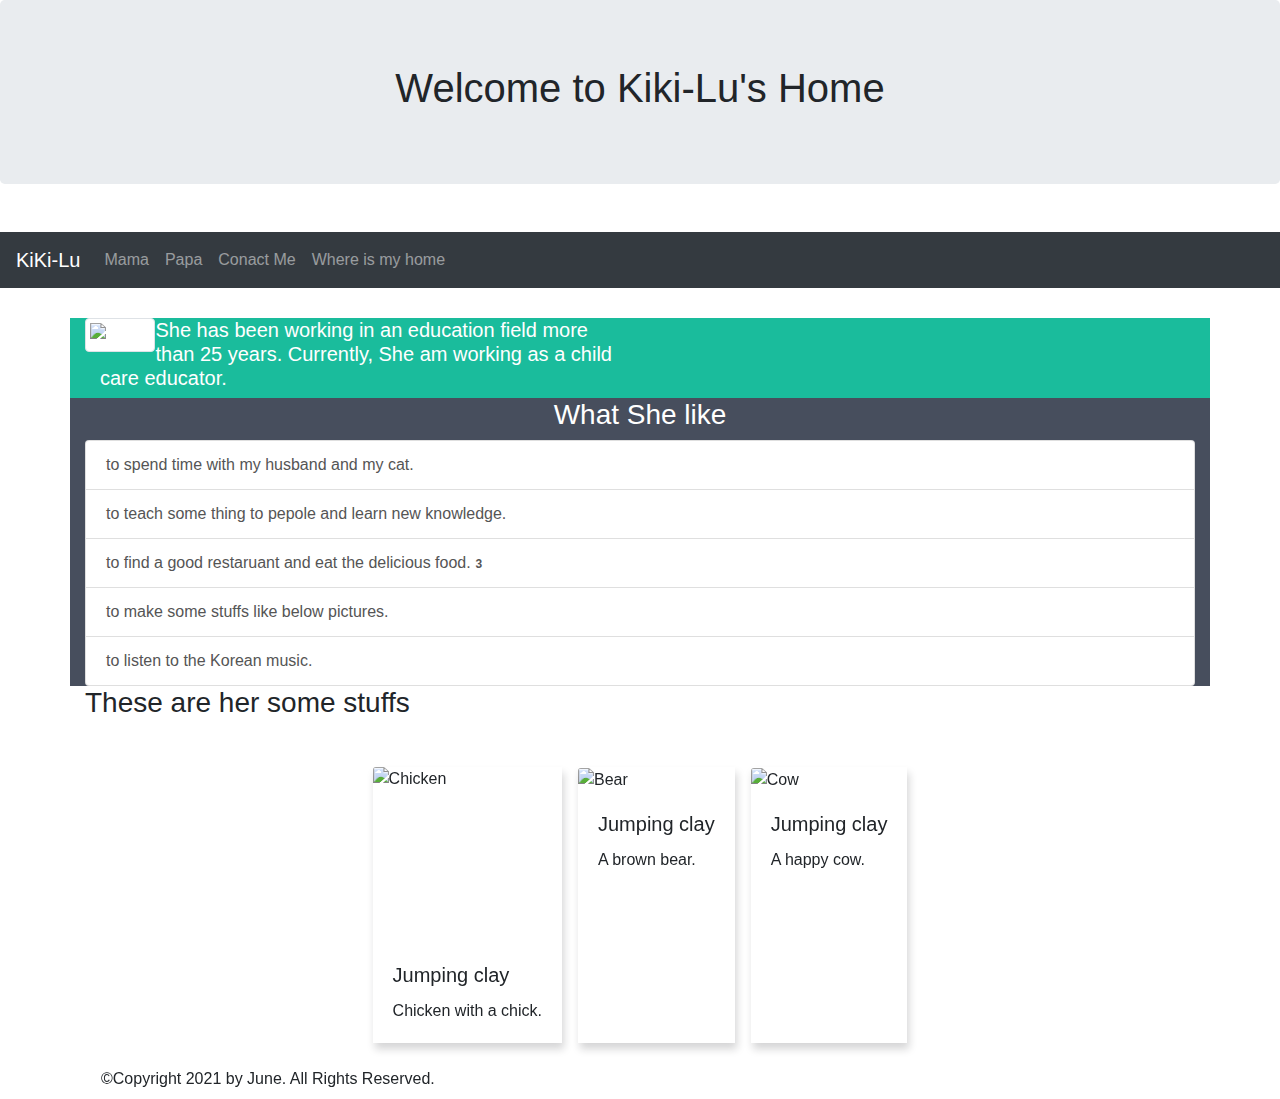
==== mama.html @ 64247022 "First commit" ====
<!DOCTYPE html>
<html lang="en">
<head>
	<title>Kiki's Cyber Home</title>
	<meta charset="utf-8">
	<meta name="viewport" content="width=device-width, initial-scale=1">
	<link rel="canonical" href="https://getbootstrap.com/docs/4.3/components/carousel/">
	<link rel="stylesheet" href="https://cdn.jsdelivr.net/npm/bootstrap@4.6.0/dist/css/bootstrap.min.css">
	<script src="https://code.jquery.com/jquery-3.5.1.min.js"></script>
	<script src="https://cdn.jsdelivr.net/npm/bootstrap@4.6.0/dist/js/bootstrap.bundle.min.js"></script>
  
	<link rel="stylesheet" href="./main.css">  	  
</head>
<body>


<!-- ============= Navigator ============== -->
<div id="top" class="jumbotron text-center" style="margin-bottom:0">
  <h1>Welcome to Kiki-Lu's Home</h1>
</div>


<nav class="navbar navbar-expand-md navbar-dark bg-dark sticky-top mt-5">
	<a href="index.html" class="navbar-brand">KiKi-Lu</a>
	<button type="button" class="navbar-toggler" data-toggle="collapse" data-target="#navbarCollapse">
		<span class="navbar-toggler-icon"></span>
	</button>

	<div class="collapse navbar-collapse" id="navbarCollapse">
		<div class="navbar-nav">
			<ul class="navbar-nav ms-auto">			
				<li class="nav-item"><a class="nav-link" href="mama.html">Mama</a></li>
				<li class="nav-item"><a class="nav-link" href="papa.html">Papa</a></li>    	
				<li class="nav-item"><a class="nav-link" href="contact.html">Conact Me</a></li>
				<li class="nav-item"><a class="nav-link" href="where.html">Where is my home</a></li>
			</ul>
		</div>
	</div>
</nav>
<!-- ============= Navigator END ============== -->


<div class="container" style="margin-top:30px">
	<div class="row">
	<!-- First Container -->
		<div class="container-fluid col-lg-12 bg-1">
			<img src="./images/1.jpg" class="float-left img-responsive img-circle img-thumbnail" style="display:inline" alt="Mama">
			<div class="col-lg-6"><h5>She has been working in an education field more than 25 years.
			  Currently, She am working as a child care educator.</h3></div>
		</div>

		<!-- Second Container -->
		<div class="container-fluid col-lg-12 bg-2">
			<h3 class="margin text-center">What She like</h3>
			<ul class="list-group ">
			  <li class="list-group-item bg-3">to spend time with my husband and my cat.</li>
			  <li class="list-group-item bg-3">to teach some thing to pepole and learn new knowledge.</li>
			  <li class="list-group-item bg-3">to find a good restaruant and eat the delicious food.<span class="badge">3</span></li>
			  <li class="list-group-item bg-3">to make some stuffs like below pictures.</li>
			  <li class="list-group-item bg-3">to listen to the Korean music.</li>
			</ul>
		</div>

		<!-- Third Container (Grid) -->
		<div class="container-fluid col-lg-12">    	
			<h3 class="margin">These are her some stuffs</h3><br>
			<div id="carouselExampleControls" class="carousel slide" data-ride="carousel">
				<!-- The slideshow -->
				<div class="carousel-inner">
					<div class="carousel-item active">
						<div class="cards-wrapper">
							<div class="card">
								<img src="./images/w1.jpg"" class="card-img-top" alt="Chicken">
								<div class="card-body">
									<h5 class="card-title">Jumping clay</h5>
									<p class="card-text">Chicken with a chick.</p>
								</div>
							</div>
							<div class="card d-none d-md-block">
								<img src="./images/w2.jpg" class="card-img-top" alt="Bear">
								<div class="card-body">
									<h5 class="card-title">Jumping clay</h5>
									<p class="card-text">A brown bear.</p>
								</div>
							</div>
							<div class="card d-none d-md-block">
								<img src="./images/w3.jpg" class="card-img-top" alt="Cow">
								<div class="card-body">
									<h5 class="card-title">Jumping clay</h5>
									<p class="card-text">A happy cow.</p>
								</div>
							</div>
						</div>
					</div>
					<div class="carousel-item">
						<div class="cards-wrapper">
							<div class="card d-none d-md-block">
								<img src="./images/w4.jpg" class="card-img-top" alt="Cow">
								<div class="card-body">
									<h5 class="card-title">Cooking</h5>
									<p class="card-text">Twisted bread stick</p>
								</div>
							</div>
							<div class="card d-none d-md-block">
								<img src="./images/w5.jpg" class="card-img-top" alt="Cow">
								<div class="card-body">
								  <h5 class="card-title">Cooking</h5>
								  <p class="card-text">Pock cutlet</p>
								</div>
							</div>
							<div class="card d-none d-md-block">
								<img src="./images/w6.jpg" class="card-img-top" alt="Cow">
								<div class="card-body">
								  <h5 class="card-title">Cooking</h5>
								  <p class="card-text">Jjambong</p>
								</div>
							</div>
						</div>
					</div>			
				</div>
			</div>	
		</div>	
	</div>
	
	<footer class="navbar footer">
		©Copyright 2021 by June. All Rights Reserved.
	</footer>	
</div>

</body>
</html>
---- main.css ----
/* main page */

.kiki-padding {
	padding-top : 15px;
	padding-bottom: 15px;
}

/* Google Map. */
.map-responsive{
    overflow:hidden;
    padding-bottom:56.25%;
    position:relative;
    height:0;
}

.map-responsive iframe{
    left:0;
    top:0;
    height:40%;
    width:100%;
    position:absolute;
}

/* mama */
 .bg-1 { 
	background-color: #1abc9c; /* Green */
	color: #ffffff;
}

.bg-2 { 
	background-color: #474e5d; /* Dark Blue */
	color: #ffffff;
}

.bg-3 { 
	background-color: #ffffff; /* White */
	color: #555555;
 }

.bg-4 { 
	background-color: #2f2f2f; /* Black Gray */
	color: #fff;
 }

/* carousel */
.cards-wrapper {
  display: flex;
  justify-content: center;
}
.card img {
  max-width: 100%;
  max-height: 100%;
}
.card {
  margin: 0 0.5em;
  box-shadow: 2px 6px 8px 0 rgba(22, 22, 26, 0.18);
  border: none;
  border-radius: 0;
}
.carousel-inner {
  padding: 1em;
}
.carousel-control-prev,
.carousel-control-next {
  background-color: #e1e1e1;
  width: 5vh;
  height: 5vh;
  border-radius: 50%;
  top: 50%;
  transform: translateY(-50%);
}
@media (min-width: 768px) {
  .card img {
    height: 11em;
  }
}
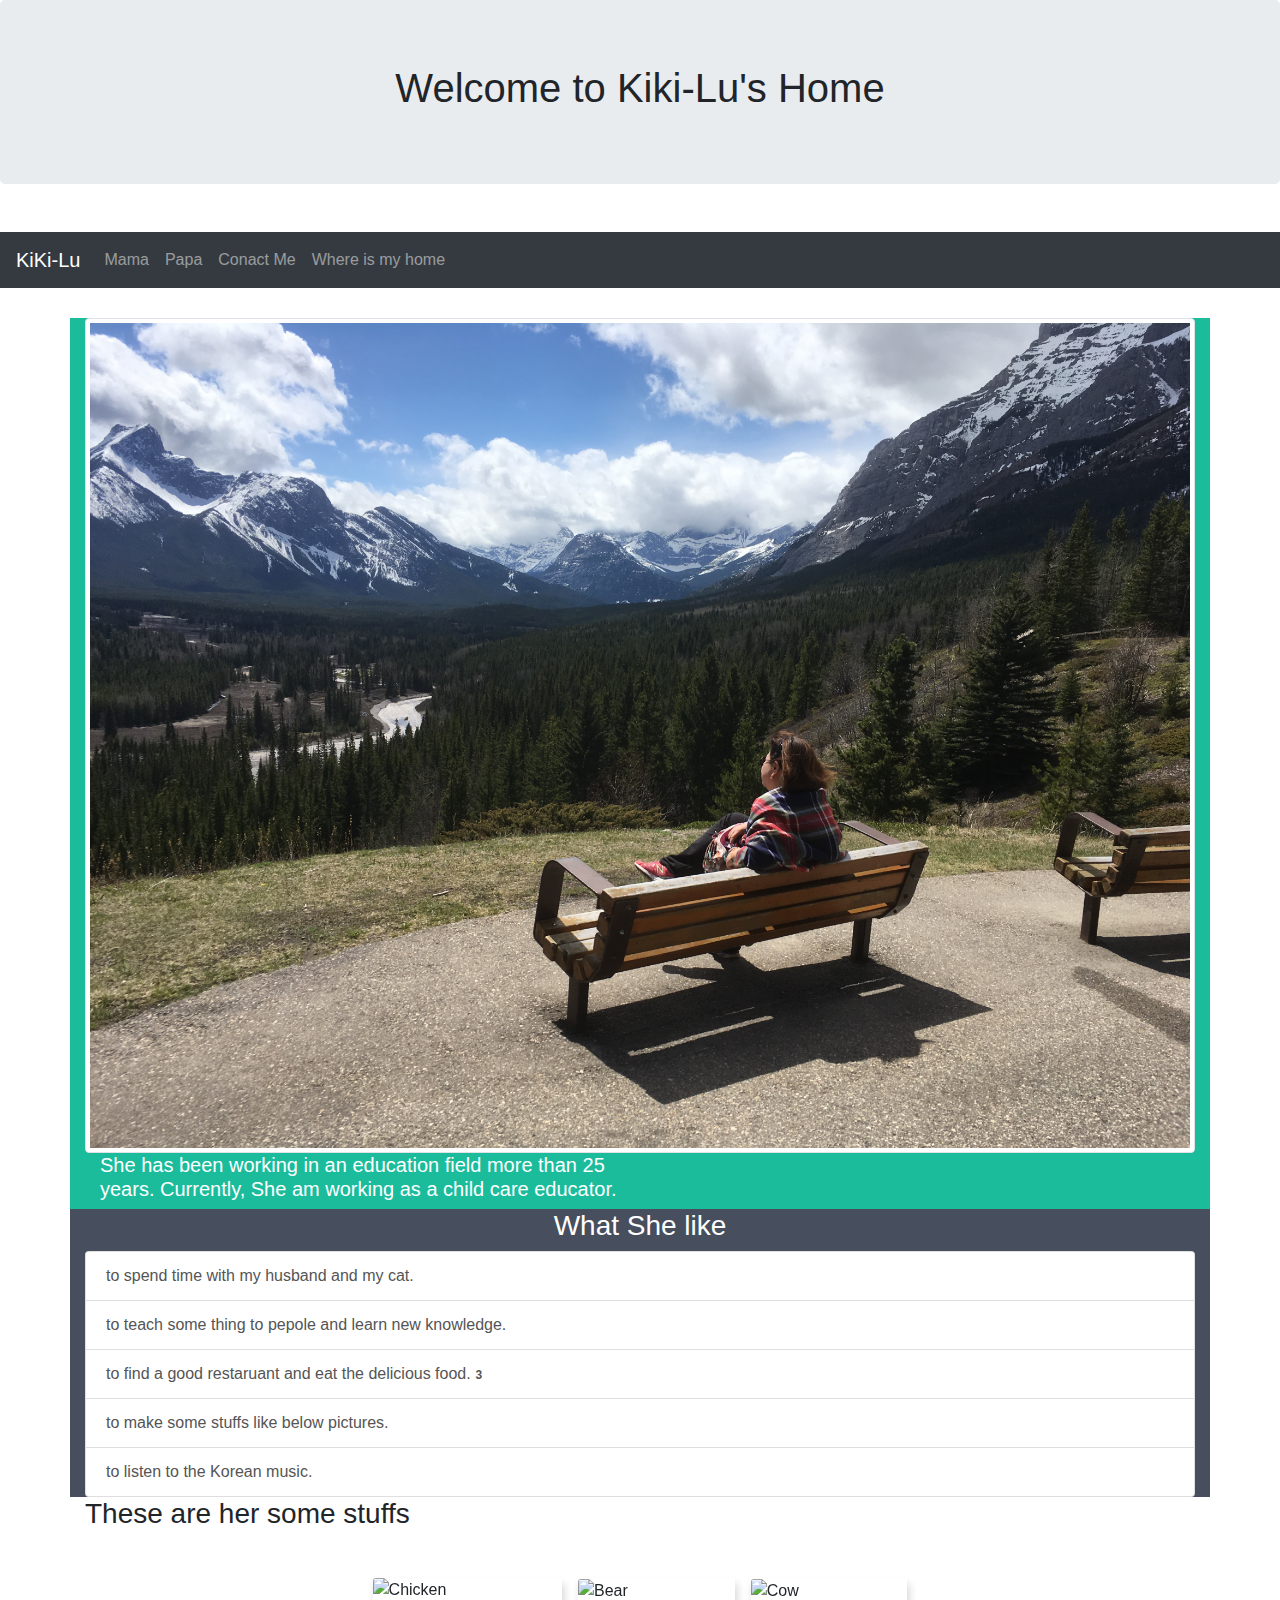
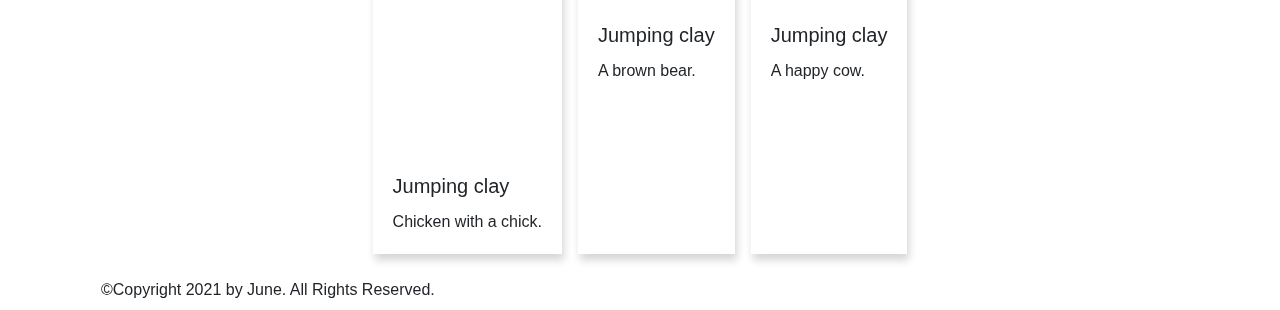
==== commit 38b9e07f: "Summary" ====
--- a/mama.html
+++ b/mama.html
@@ -44,7 +44,7 @@
 	<div class="row">
 	<!-- First Container -->
 		<div class="container-fluid col-lg-12 bg-1">
-			<img src="./images/1.jpg" class="float-left img-responsive img-circle img-thumbnail" style="display:inline" alt="Mama">
+			<img src="./images/1.JPG" class="float-left img-responsive img-circle img-thumbnail" style="display:inline" alt="Mama">
 			<div class="col-lg-6"><h5>She has been working in an education field more than 25 years.
 			  Currently, She am working as a child care educator.</h3></div>
 		</div>
@@ -70,21 +70,21 @@
 					<div class="carousel-item active">
 						<div class="cards-wrapper">
 							<div class="card">
-								<img src="./images/w1.jpg"" class="card-img-top" alt="Chicken">
+								<img src="./images/W1.JPG"" class="card-img-top" alt="Chicken">
 								<div class="card-body">
 									<h5 class="card-title">Jumping clay</h5>
 									<p class="card-text">Chicken with a chick.</p>
 								</div>
 							</div>
 							<div class="card d-none d-md-block">
-								<img src="./images/w2.jpg" class="card-img-top" alt="Bear">
+								<img src="./images/W2.JPG" class="card-img-top" alt="Bear">
 								<div class="card-body">
 									<h5 class="card-title">Jumping clay</h5>
 									<p class="card-text">A brown bear.</p>
 								</div>
 							</div>
 							<div class="card d-none d-md-block">
-								<img src="./images/w3.jpg" class="card-img-top" alt="Cow">
+								<img src="./images/W3.JPG" class="card-img-top" alt="Cow">
 								<div class="card-body">
 									<h5 class="card-title">Jumping clay</h5>
 									<p class="card-text">A happy cow.</p>
@@ -95,21 +95,21 @@
 					<div class="carousel-item">
 						<div class="cards-wrapper">
 							<div class="card d-none d-md-block">
-								<img src="./images/w4.jpg" class="card-img-top" alt="Cow">
+								<img src="./images/W4.JPG" class="card-img-top" alt="Cow">
 								<div class="card-body">
 									<h5 class="card-title">Cooking</h5>
 									<p class="card-text">Twisted bread stick</p>
 								</div>
 							</div>
 							<div class="card d-none d-md-block">
-								<img src="./images/w5.jpg" class="card-img-top" alt="Cow">
+								<img src="./images/W5.JPG" class="card-img-top" alt="Cow">
 								<div class="card-body">
 								  <h5 class="card-title">Cooking</h5>
 								  <p class="card-text">Pock cutlet</p>
 								</div>
 							</div>
 							<div class="card d-none d-md-block">
-								<img src="./images/w6.jpg" class="card-img-top" alt="Cow">
+								<img src="./images/W6.JPG" class="card-img-top" alt="Cow">
 								<div class="card-body">
 								  <h5 class="card-title">Cooking</h5>
 								  <p class="card-text">Jjambong</p>
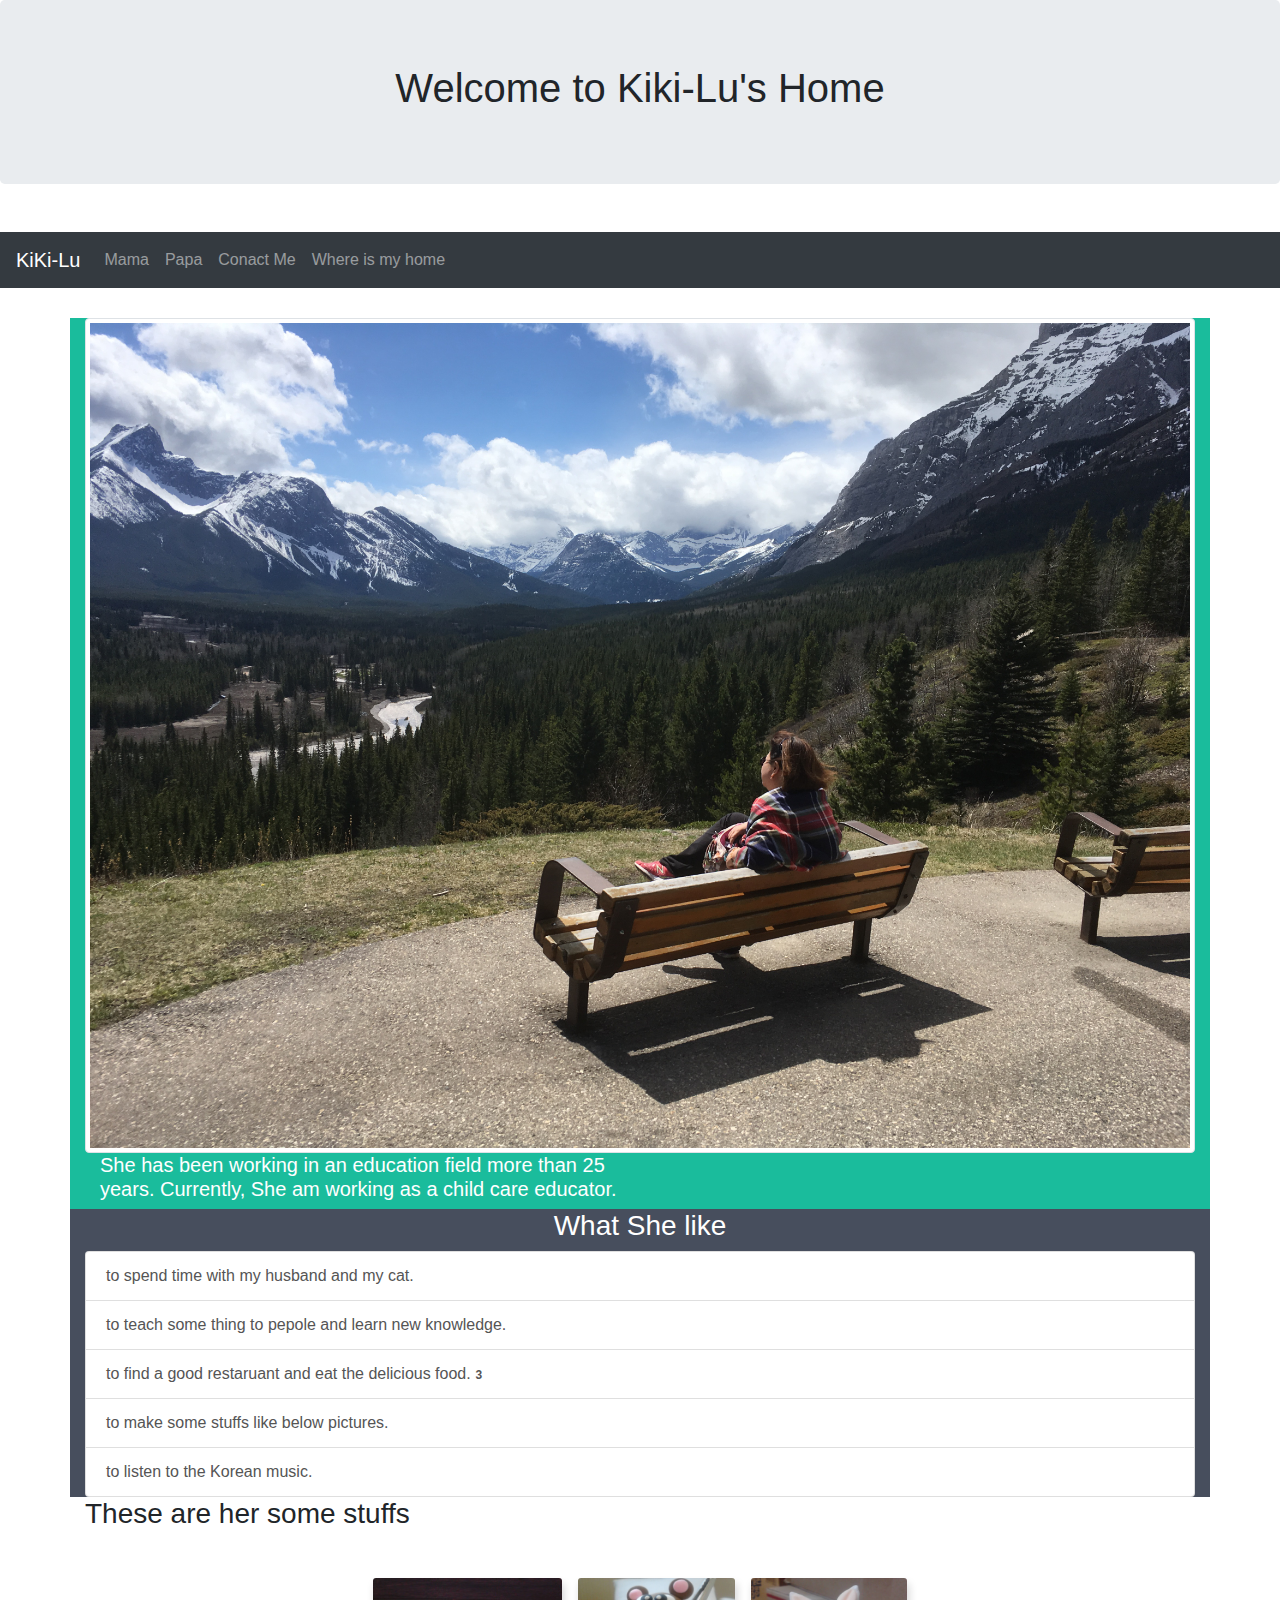
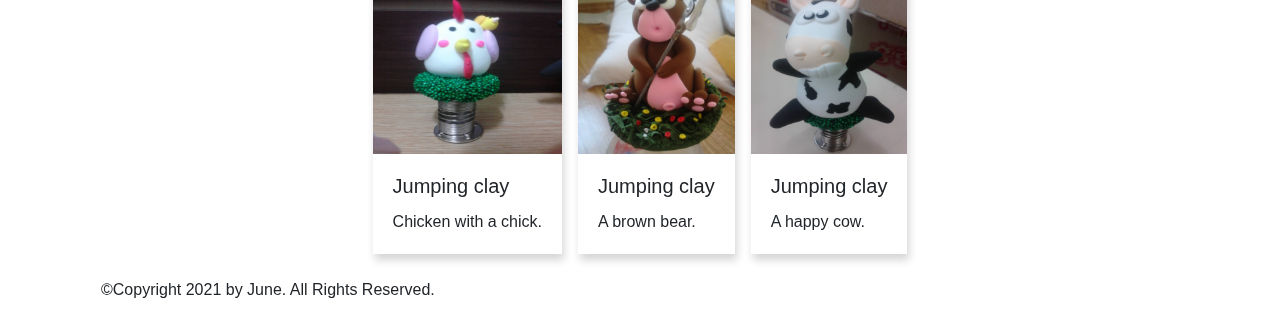
==== commit 85cefe62: "again" ====
--- a/mama.html
+++ b/mama.html
@@ -70,21 +70,21 @@
 					<div class="carousel-item active">
 						<div class="cards-wrapper">
 							<div class="card">
-								<img src="./images/W1.JPG"" class="card-img-top" alt="Chicken">
+								<img src="./images/W1.jpg"" class="card-img-top" alt="Chicken">
 								<div class="card-body">
 									<h5 class="card-title">Jumping clay</h5>
 									<p class="card-text">Chicken with a chick.</p>
 								</div>
 							</div>
 							<div class="card d-none d-md-block">
-								<img src="./images/W2.JPG" class="card-img-top" alt="Bear">
+								<img src="./images/W2.jpg" class="card-img-top" alt="Bear">
 								<div class="card-body">
 									<h5 class="card-title">Jumping clay</h5>
 									<p class="card-text">A brown bear.</p>
 								</div>
 							</div>
 							<div class="card d-none d-md-block">
-								<img src="./images/W3.JPG" class="card-img-top" alt="Cow">
+								<img src="./images/W3.jpg" class="card-img-top" alt="Cow">
 								<div class="card-body">
 									<h5 class="card-title">Jumping clay</h5>
 									<p class="card-text">A happy cow.</p>
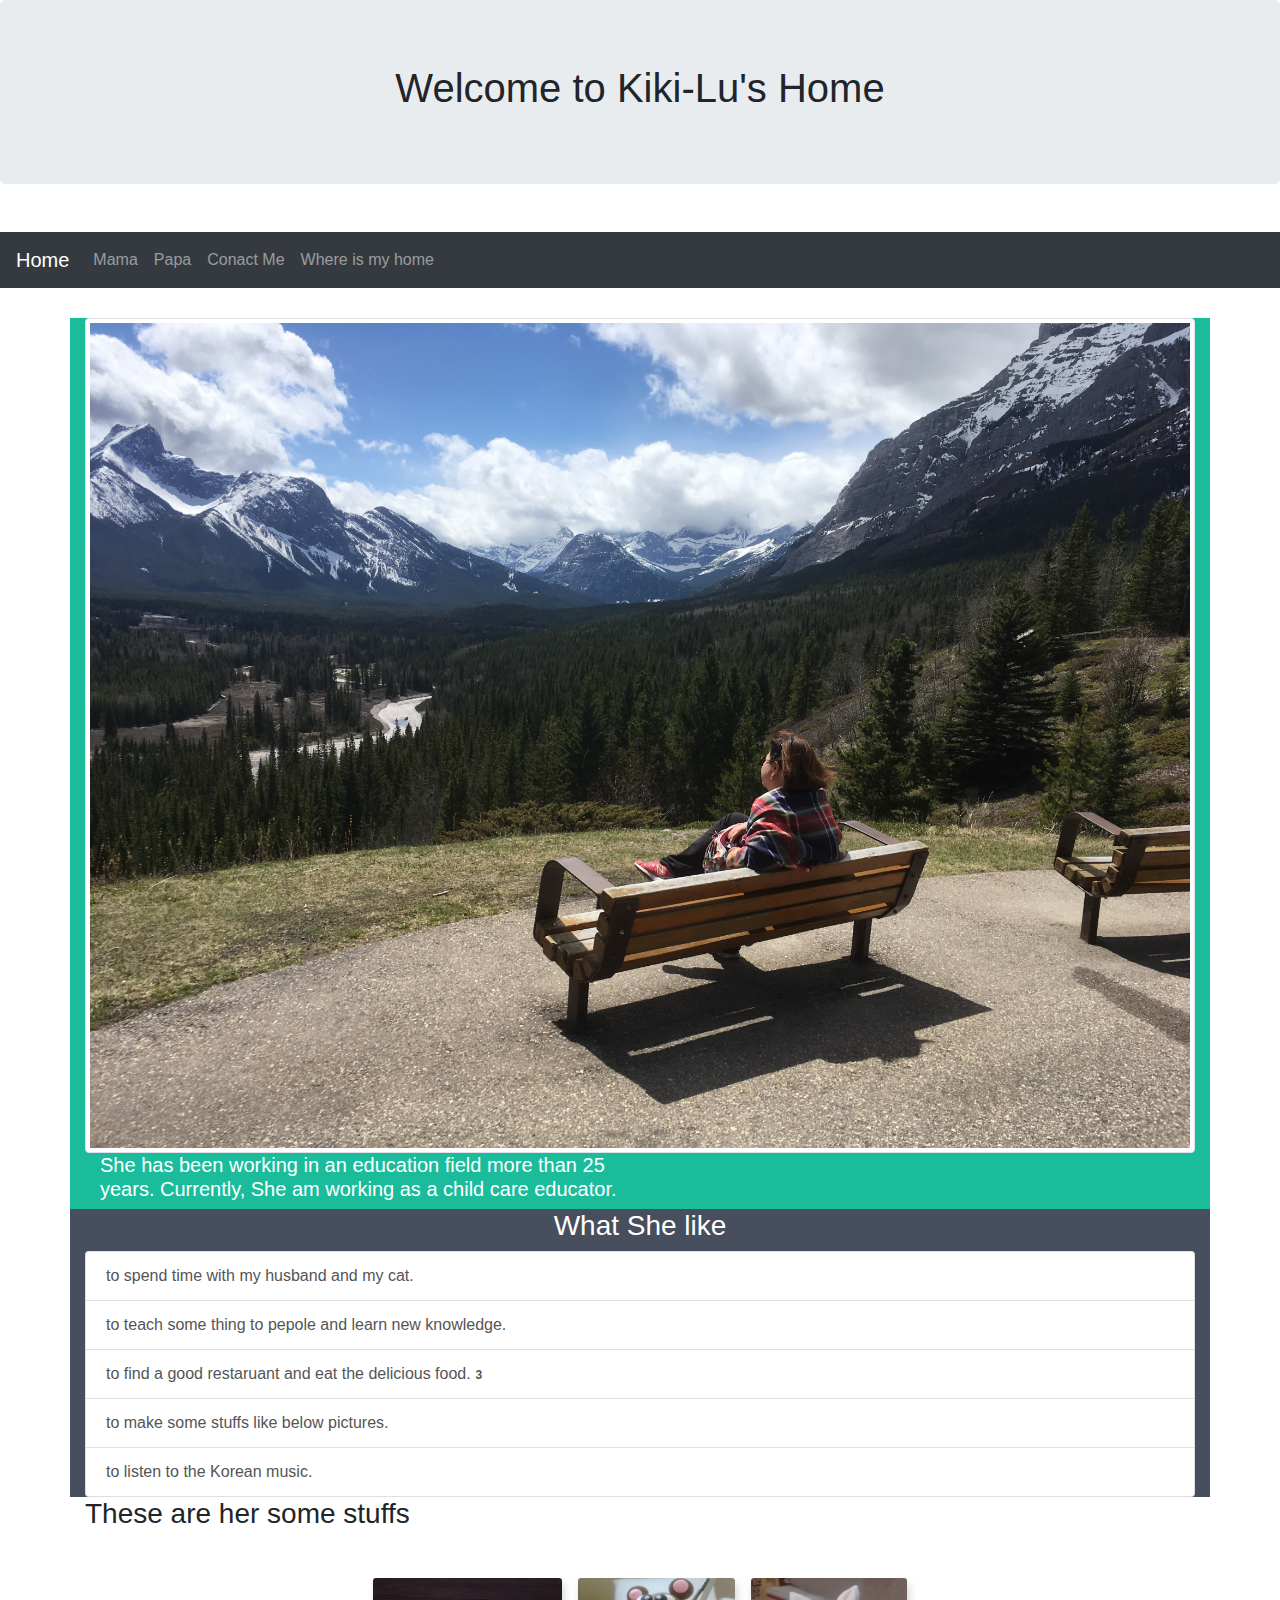
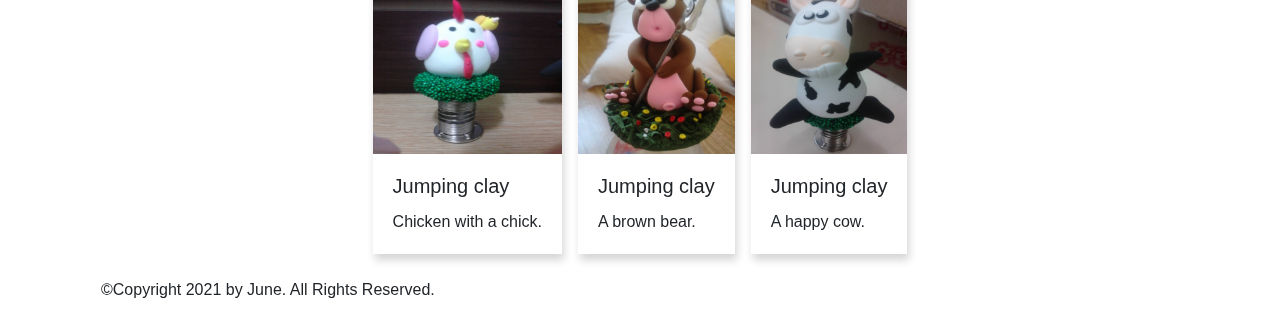
==== commit ed6f2cc7: "mama page" ====
--- a/mama.html
+++ b/mama.html
@@ -21,7 +21,7 @@
 
 
 <nav class="navbar navbar-expand-md navbar-dark bg-dark sticky-top mt-5">
-	<a href="index.html" class="navbar-brand">KiKi-Lu</a>
+	<a href="index.html" class="navbar-brand">Home</a>
 	<button type="button" class="navbar-toggler" data-toggle="collapse" data-target="#navbarCollapse">
 		<span class="navbar-toggler-icon"></span>
 	</button>
